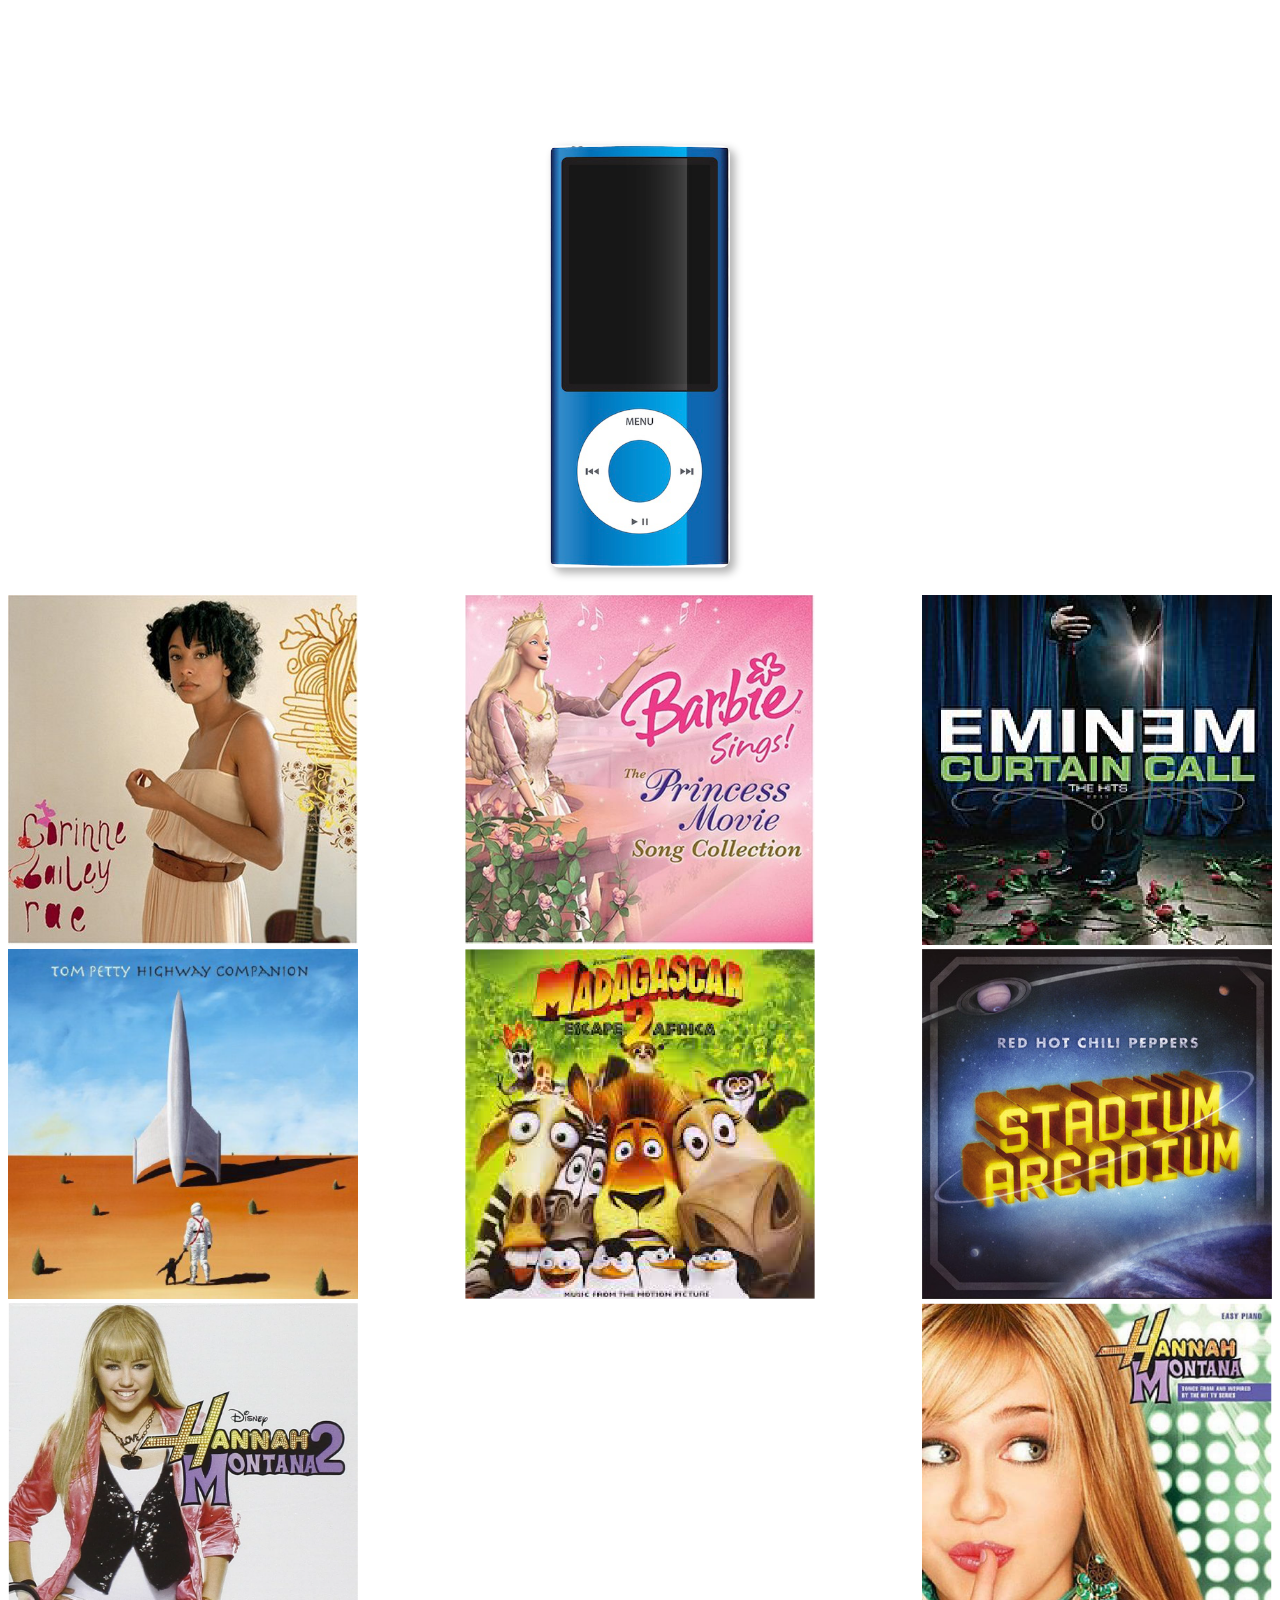
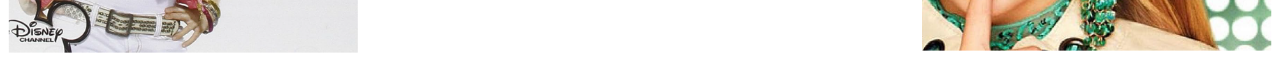
==== music.html @ 2ff9e38f "yo" ====
<!DOCTYPE html>
<html>
    <head>
        <meta charset="utf-8">
        <meta http-equiv="X-UA-Compatible" content="IE=edge">
        <title> Net Art Memory </title>
        <link rel="icon" type="image/x-icon" href="/imag/favicon.ico">
        <meta name="description" content="">
        <meta name="viewport" content="width=device-width, initial-scale=1">
        <link rel="stylesheet" href="css/style.css">
        <link rel="stylesheet" type="text/css" href="css/stylesheet.css">
    </head>

    <body>
        <nav>
            <a href="index.html"> 
                <img src="img/Ipod PNG.png" alt="Ipod turned off" class="ipod-image"> 
            </a>
        </nav>



            <main class="applebox">
            <div class="corine">
                <img src="img/albumbs/corine.jpg" alt="corine">
            </div>
    
            <div class="princess">
                <img src="img/albumbs/princess.png" alt="princess image">
            </div>
    
            <div class="curtain.call">
                <img src="img/albumbs/curtain.call.png" alt="apple one">
            </div>
    
            <div class="tom">
                <img src="img/albumbs/tom.png" alt="tom">
            </div>
    
            <div class="madagascar">
                <img src="img/albumbs/madagascar.png" alt="madagascar">
            </div>
    
            <div class="peppers">
                <img src="img/albumbs/peppers.jpg" alt="apple one">
            </div>
    
            <div class="hannah">
                <img src="img/albumbs/hannah.png" alt="hannah">
            </div>
    
            <div class="hannah_2">
                <img src="img/albumbs/hannah.2.png" alt="hannah.2">
            </div>
        </main>
    </body>
</html>
---- css/style.css ----
body{
    background-image: url("/img/gif_background.gif");
    background-position: center;
    background-repeat: repeat;
    background-size: cover;

   
    text-align: center;
    text-decoration: none;
    font-family:monospace;
    font-weight: 300;
    font-style: normal;
    padding: 0px; 
    color: rgb(197, 20, 220);
}


.ipod-image {
    width: 200px;
    height: auto;  
    border-radius: 10px;
    box-shadow: 5px 5px 10px rgba(0, 0, 0, 0.3);
    margin-top: 9%;
    transform: scale(0.9);
}


img {
    padding: 0px; 
    max-width: 350px;
}


  .standing {
    position: absolute;
    top: -1%;
    left: 80%;
}

.boutique {
    position: absolute;
    top: 62%;
    left: 50%;
}

.oui_oui {
    position: absolute;
    top: 43%;
    width: 100%;
    height: auto;
    right: 10%;
    transform: scale(0.5);
}


.ta_da {
    position: absolute;
    top: 0%;
    width: 100%;
    height: auto;
    right: 40%;
    
}

.twins {
    position: absolute;
    top: 77%;
    width: 100%;
    height: auto;
    right: 40%
}

.good_butterfly {
    position: absolute;
    top: 15%;
    height: auto;
    right: 18%;
    transform: scale(0.7);
}

.blue_star {
    position: absolute;
    top: 60%;
    height: auto;
    right: -10%;
    transform: scale(0.6);
}


.three_stars {
    position: absolute;
    top: 21%;
    height: auto;
    right:64%;
    transform: scale(0.3);
}

.spiky_star {
    position: absolute;
    top: 81%;
    height: auto;
    right:18%;
}

.blue_butterfly {
    position: absolute;
    top: -4%;
    height: auto;
    right: 62%;
    transform: scale(0.3);
}

@media screen and (max-width: 767px){
    body {
        background-color: aqua;
    }
} 


.computer {
    width: 300px;
    position: absolute;
    top: 25%;
    left: 25%;
}

.applebox {
    background-image: url("/img/gif_background.gif");
    background-position: center;
    background-repeat: repeat;
    background-size: cover;
    display: flex;
    flex-direction: row;
    flex-wrap: wrap;
    justify-content: space-between;
}
    

/*
.corine {
    margin: 1%;
    text-align: center;
   
    }
    
    .princess {
        margin: 1%;
 
    }
    
    .curtain.call {
        margin: 1%;

    }
    
    .tom {
        margin: 1%;
 
    }
    
    .madagascar {
        margin: 1%;
     
    }
    .peppers {
        margin: 1%;
    
    }
    
    .hannah {
        margin: 1%;

    }
    
    .hannah_2 {
        margin: 1%;
  
    }
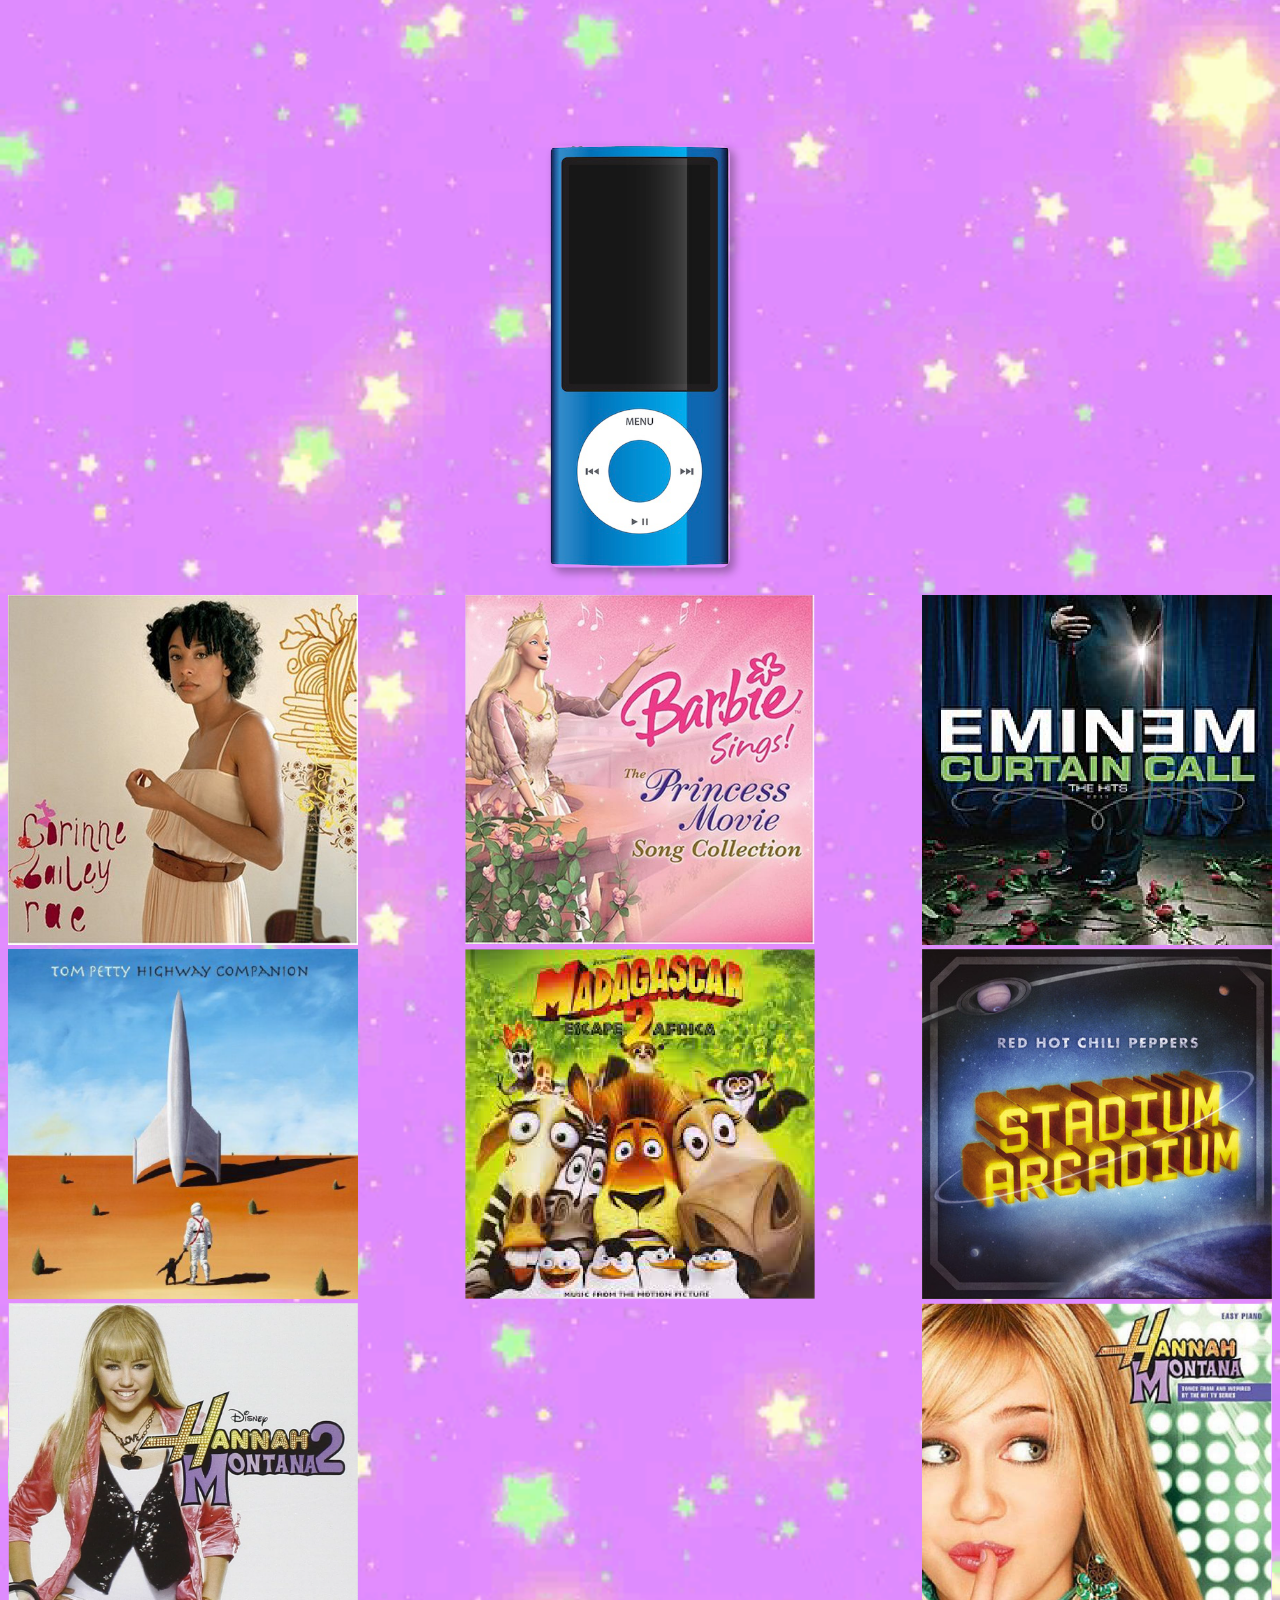
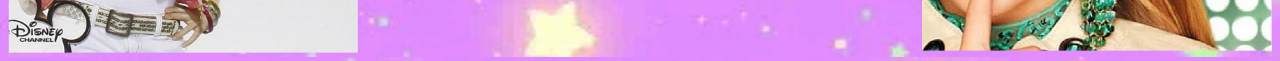
==== commit d519577e: "d" ====
--- a/music.html
+++ b/music.html
@@ -22,7 +22,7 @@
 
             <main class="applebox">
             <div class="corine">
-                <img src="img/albumbs/corine.jpg" alt="corine">
+                <img src="img/albumbs/corine.jpg" alt="corines">
             </div>
     
             <div class="princess">
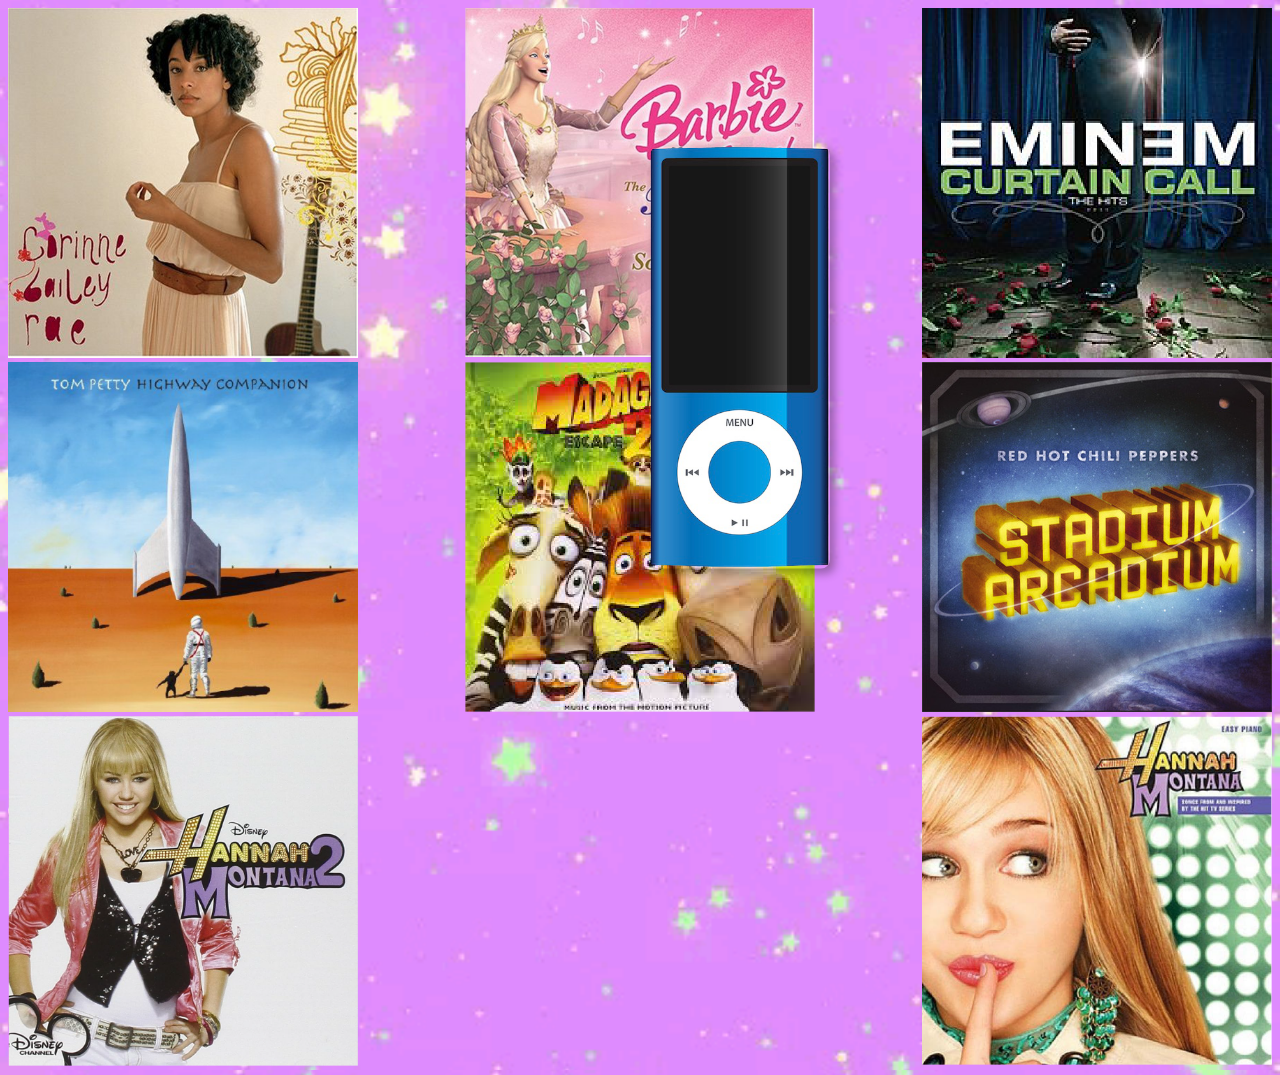
==== commit e587e97b: "bg" ====
--- a/music.html
+++ b/music.html
@@ -14,7 +14,7 @@
     <body>
         <nav>
             <a href="index.html"> 
-                <img src="img/Ipod PNG.png" alt="Ipod turned off" class="ipod-image"> 
+                <img src="img/Ipod PNG.png" alt="Ipod turned off" class="ipod_PNG"> 
             </a>
         </nav>
 
--- a/css/style.css
+++ b/css/style.css
@@ -1,10 +1,8 @@
 body{
-    background-image: url("/img/gif_background.gif");
+    background-image: url("../img/gif_background.gif");
     background-position: center;
     background-repeat: repeat;
     background-size: cover;
-
-   
     text-align: center;
     text-decoration: none;
     font-family:monospace;
@@ -15,13 +13,17 @@
 }
 
 
-.ipod-image {
+
+
+.ipod_PNG {
     width: 200px;
-    height: auto;  
     border-radius: 10px;
     box-shadow: 5px 5px 10px rgba(0, 0, 0, 0.3);
     margin-top: 9%;
     transform: scale(0.9);
+    position:absolute;
+    z-index: 1000;
+    align-items: center;
 }
 
 
@@ -45,11 +47,11 @@
 
 .oui_oui {
     position: absolute;
-    top: 43%;
+    top: 34%;
     width: 100%;
     height: auto;
     right: 10%;
-    transform: scale(0.5);
+    transform: scale(0.7);
 }
 
 
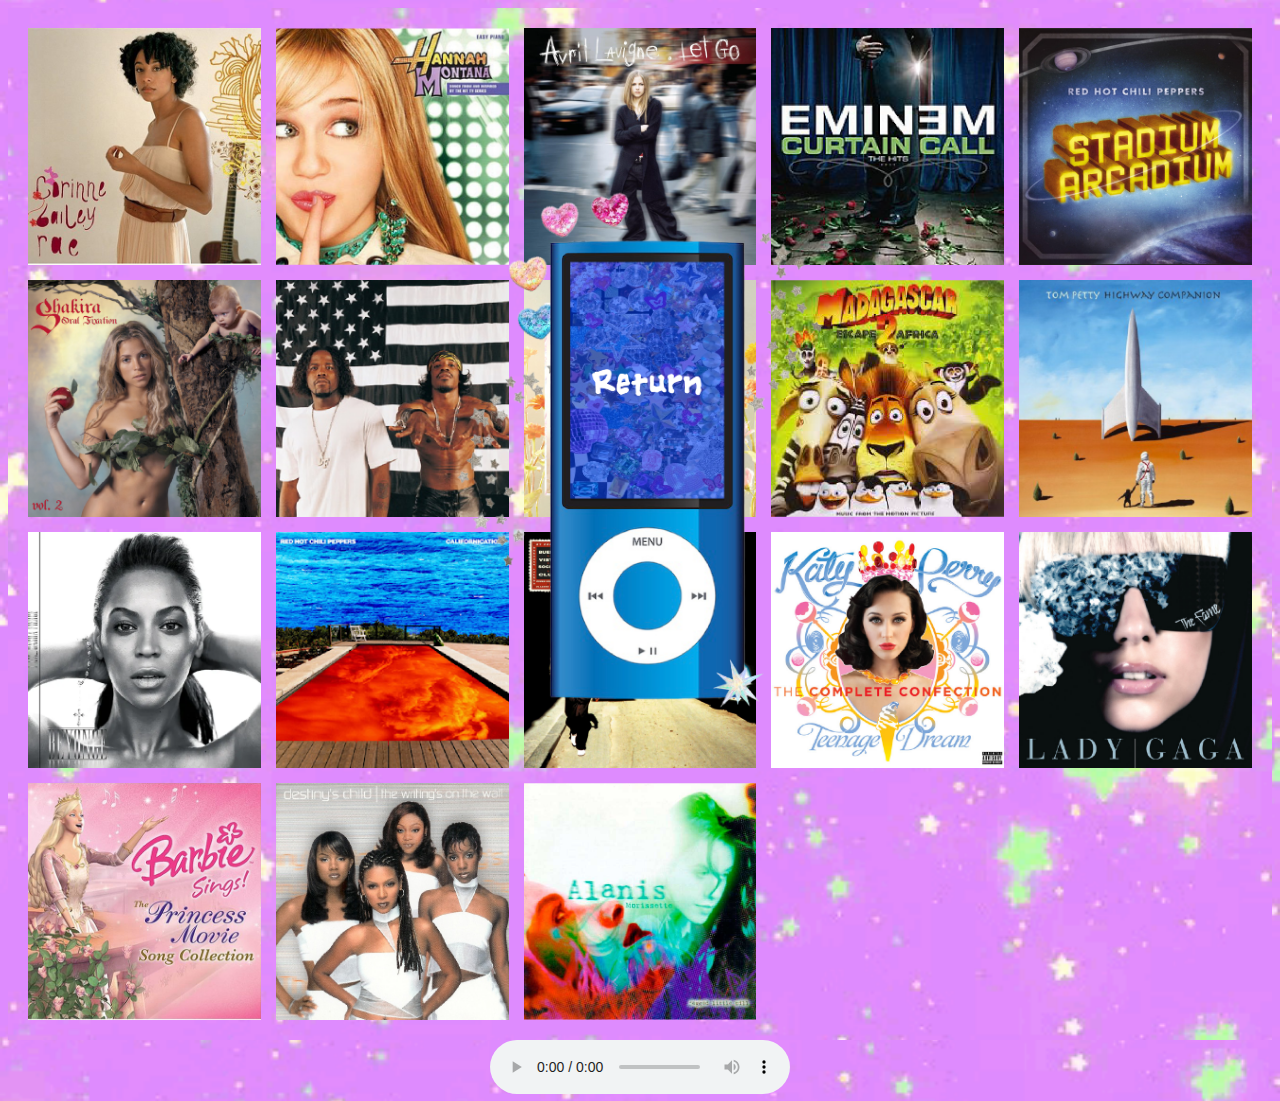
==== commit bcb38b97: "SO MUCH AWESOME STUFF" ====
--- a/music.html
+++ b/music.html
@@ -4,7 +4,7 @@
         <meta charset="utf-8">
         <meta http-equiv="X-UA-Compatible" content="IE=edge">
         <title> Net Art Memory </title>
-        <link rel="icon" type="image/x-icon" href="/imag/favicon.ico">
+        <link rel="icon" type="image/x-icon" href="/img/favicon.ico">
         <meta name="description" content="">
         <meta name="viewport" content="width=device-width, initial-scale=1">
         <link rel="stylesheet" href="css/style.css">
@@ -14,44 +14,94 @@
     <body>
         <nav>
             <a href="index.html"> 
-                <img src="img/Ipod PNG.png" alt="Ipod turned off" class="ipod_PNG"> 
+                <img src="img/music_ipod.png" alt="Ipod turned off" class="music_ipod"> 
             </a>
         </nav>
 
+        <main class="albums">
+            <div class="corine">
+                <img src="img/albumbs/corine.jpg" alt="corines" onclick="playSong('audio/corine.mp3')">
+            </div>
+            <div class="hannah_2">
+                <img src="img/albumbs/hannah.2.png" alt="hannah.2" onclick="playSong('audio/hannah.mp3')">
+            </div>
 
-
-            <main class="applebox">
-            <div class="corine">
-                <img src="img/albumbs/corine.jpg" alt="corines">
+            <div class="avril">
+                <img src="img/albumbs/avril.png" alt="avril" onclick="playSong('audio/hannah_2.mp3')">
             </div>
     
-            <div class="princess">
-                <img src="img/albumbs/princess.png" alt="princess image">
-            </div>
-    
-            <div class="curtain.call">
-                <img src="img/albumbs/curtain.call.png" alt="apple one">
-            </div>
-    
-            <div class="tom">
-                <img src="img/albumbs/tom.png" alt="tom">
-            </div>
-    
-            <div class="madagascar">
-                <img src="img/albumbs/madagascar.png" alt="madagascar">
+            <div class="curtain_call">
+                <img src="img/albumbs/curtain.call.png" alt="curtain call" onclick="playSong('audio/curtain_call.mp3')">
             </div>
     
             <div class="peppers">
-                <img src="img/albumbs/peppers.jpg" alt="apple one">
+                <img src="img/albumbs/peppers.jpg" alt="peppers" onclick="playSong('audio/peppers.mp3')">
             </div>
-    
-            <div class="hannah">
-                <img src="img/albumbs/hannah.png" alt="hannah">
+
+            <div class="shakira">
+                <img src="img/albumbs/shakira.png" alt="shakira" onclick="playSong('audio/hannah_2.mp3')">
             </div>
-    
-            <div class="hannah_2">
-                <img src="img/albumbs/hannah.2.png" alt="hannah.2">
+
+            <div class="outkast">
+                <img src="img/albumbs/outkast.png" alt="outkast" onclick="playSong('audio/hannah_2.mp3')">
             </div>
+
+            <div class="katy_1">
+                <img src="img/albumbs/katy_1.png" alt="avril" onclick="playSong('audio/hannah_2.mp3')">
+            </div>
+
+            <div class="madagascar">
+                <img src="img/albumbs/madagascar.png" alt="madagascar" onclick="playSong('audio/madagascar.mp3')">
+            </div>
+
+            <div class="tom">
+                <img src="img/albumbs/tom.png" alt="tom" onclick="playSong('audio/tom.mp3')">
+            </div>
+
+            <div class="beyonce">
+                <img src="img/albumbs/beyonce.png" alt="beyonce" onclick="playSong('audio/hannah_2.mp3')">
+            </div>
+
+            <div class="peppers_2">
+                <img src="img/albumbs/peppers_2.png" alt="peppers" onclick="playSong('audio/hannah_2.mp3')">
+            </div>
+
+            <div class="buena_vista">
+                <img src="img/albumbs/buena_vista.png" alt="buena_vista" onclick="playSong('audio/hannah_2.mp3')">
+            </div>
+
+            <div class="katy_2">
+                <img src="img/albumbs/katy_2.png" alt="katy_2" onclick="playSong('audio/hannah_2.mp3')">
+            </div>
+
+            <div class="gaga">
+                <img src="img/albumbs/gaga.png" alt="gaga" onclick="playSong('audio/hannah_2.mp3')">
+            </div>
+
+            <div class="princess">
+                <img src="img/albumbs/princess.png" alt="princess image" onclick="playSong('audio/princess.mp3')">
+            </div>
+
+            <div class="destiney">
+                <img src="img/albumbs/destiney.png" alt="destiney" onclick="playSong('audio/princess.mp3')">
+            </div>
+
+            <div class="alanis">
+                <img src="img/albumbs/alanis.png" alt="alanis" onclick="playSong('audio/princess.mp3')">
+            </div>
+
+
         </main>
+
+        <!-- Audio Player -->
+        <audio id="player" controls></audio>
+
+        <script>
+            function playSong(songSrc) {
+                let player = document.getElementById("player");
+                player.src = songSrc;
+                player.play();
+            }
+        </script>
     </body>
-</html>+</html>
--- a/css/style.css
+++ b/css/style.css
@@ -1,3 +1,5 @@
+/* This is page 1 (index.html) */
+
 body{
     background-image: url("../img/gif_background.gif");
     background-position: center;
@@ -9,101 +11,87 @@
     font-weight: 300;
     font-style: normal;
     padding: 0px; 
-    color: rgb(197, 20, 220);
+    color: rgb(255, 255, 255);
+}
+img[src="img/index_ipod.png"] {
+    width: 500px;
+    height: auto;
+    transition: transform 0.3s ease-in-out;
+    margin-top: 7%;
+}
+img[src="img/index_ipod.png"]:hover {
+    transform: scale(1.1);
+}
+img {
+    padding: 0px; 
+    max-width: 500px;
 }
 
+/* Below are all my image assets */
 
-
-
-.ipod_PNG {
-    width: 200px;
-    border-radius: 10px;
-    box-shadow: 5px 5px 10px rgba(0, 0, 0, 0.3);
-    margin-top: 9%;
-    transform: scale(0.9);
-    position:absolute;
-    z-index: 1000;
-    align-items: center;
+.standing {
+    position: absolute;
+    top: -5%;
+    left: 80%;
+    transform: scale(0.9); 
 }
-
-
-img {
-    padding: 0px; 
-    max-width: 350px;
-}
-
-
-  .standing {
-    position: absolute;
-    top: -1%;
-    left: 80%;
-}
-
 .boutique {
     position: absolute;
     top: 62%;
     left: 50%;
+    transform: scale(0.5); 
 }
-
 .oui_oui {
     position: absolute;
-    top: 34%;
+    top: 13%;
     width: 100%;
     height: auto;
     right: 10%;
-    transform: scale(0.7);
+    transform: scale(0.5);
 }
-
-
-.ta_da {
+.balloons {
     position: absolute;
-    top: 0%;
+    top: -8%;
+    width: 100%;
+    right: 46%;
+    transform: scale(0.8);  
+}
+.twins {
+    position: absolute;
+    top: 66%;
     width: 100%;
     height: auto;
     right: 40%;
-    
+    transform: scale(0.8); 
 }
-
-.twins {
-    position: absolute;
-    top: 77%;
-    width: 100%;
-    height: auto;
-    right: 40%
-}
-
 .good_butterfly {
     position: absolute;
-    top: 15%;
+    top: -10%;
     height: auto;
-    right: 18%;
-    transform: scale(0.7);
+    right: 8%;
+    transform: scale(0.5);
 }
-
 .blue_star {
     position: absolute;
-    top: 60%;
+    top: 40%;
     height: auto;
     right: -10%;
-    transform: scale(0.6);
+    transform: scale(0.4);
 }
-
-
 .three_stars {
     position: absolute;
-    top: 21%;
+    top: 37%;
     height: auto;
-    right:64%;
+    right:59%;
     transform: scale(0.3);
 }
-
 .spiky_star {
     position: absolute;
-    top: 81%;
+    top: 85%;
     height: auto;
     right:18%;
+    transform: scale(0.5);
 }
-
 .blue_butterfly {
     position: absolute;
     top: -4%;
@@ -112,70 +100,60 @@
     transform: scale(0.3);
 }
 
-@media screen and (max-width: 767px){
-    body {
-        background-color: aqua;
-    }
-} 
 
+/* Below is my page #2, after clicking the Ipod! 
+NOTE TO CARRIE: I used chat GPT to help me make my grid become responsive, and also to find the hover effect! */
 
-.computer {
-    width: 300px;
+.music_ipod {
+    width: 500px;
+    transform: scale(0.9);
     position: absolute;
-    top: 25%;
-    left: 25%;
+    top: 50%; 
+    left: 50%; 
+    transform: translate(-50%, -50%) scale(0.9);
+    z-index: 1000;
+    transition: transform 0.3s ease-in-out;
 }
 
-.applebox {
+img[src="img/music_ipod.png"]:hover {
+    transform: translate(-50%, -50%) scale(1.01);
+}
+
+/* Responsive Grid Layout */
+.albums {
     background-image: url("/img/gif_background.gif");
     background-position: center;
     background-repeat: repeat;
     background-size: cover;
+    display: grid;
+    grid-template-columns: repeat(auto-fit, minmax(200px, 1fr));
+    gap: 15px;
+    padding: 20px;
+    justify-items: center;
+}
+.album {
+    width: 100%;
+    aspect-ratio: 1 / 1;
     display: flex;
-    flex-direction: row;
-    flex-wrap: wrap;
-    justify-content: space-between;
+    align-items: center;
+    justify-content: center;
 }
-    
+.albums img {
+    width: 100%;
+    height: 100%;
+    object-fit: cover;
+    transition: transform 0.3s ease, box-shadow 0.3s ease, opacity 0.2s ease;
+    cursor: pointer;
+}
 
-/*
-.corine {
-    margin: 1%;
-    text-align: center;
-   
-    }
-    
-    .princess {
-        margin: 1%;
- 
-    }
-    
-    .curtain.call {
-        margin: 1%;
+/* Hover Effects */
+.albums img:hover {
+    transform: scale(1.1); /* Slight enlargement */
+    box-shadow: 0px 10px 15px rgb(255, 255, 255); /* Glowing effect */
+}
 
-    }
-    
-    .tom {
-        margin: 1%;
- 
-    }
-    
-    .madagascar {
-        margin: 1%;
-     
-    }
-    .peppers {
-        margin: 1%;
-    
-    }
-    
-    .hannah {
-        margin: 1%;
-
-    }
-    
-    .hannah_2 {
-        margin: 1%;
-  
-    }
-    +/* Click Effects */
+.albums img:active {
+    transform: scale(0.95); /* Slight shrink */
+    opacity: 0.8; /* Dim effect */
+}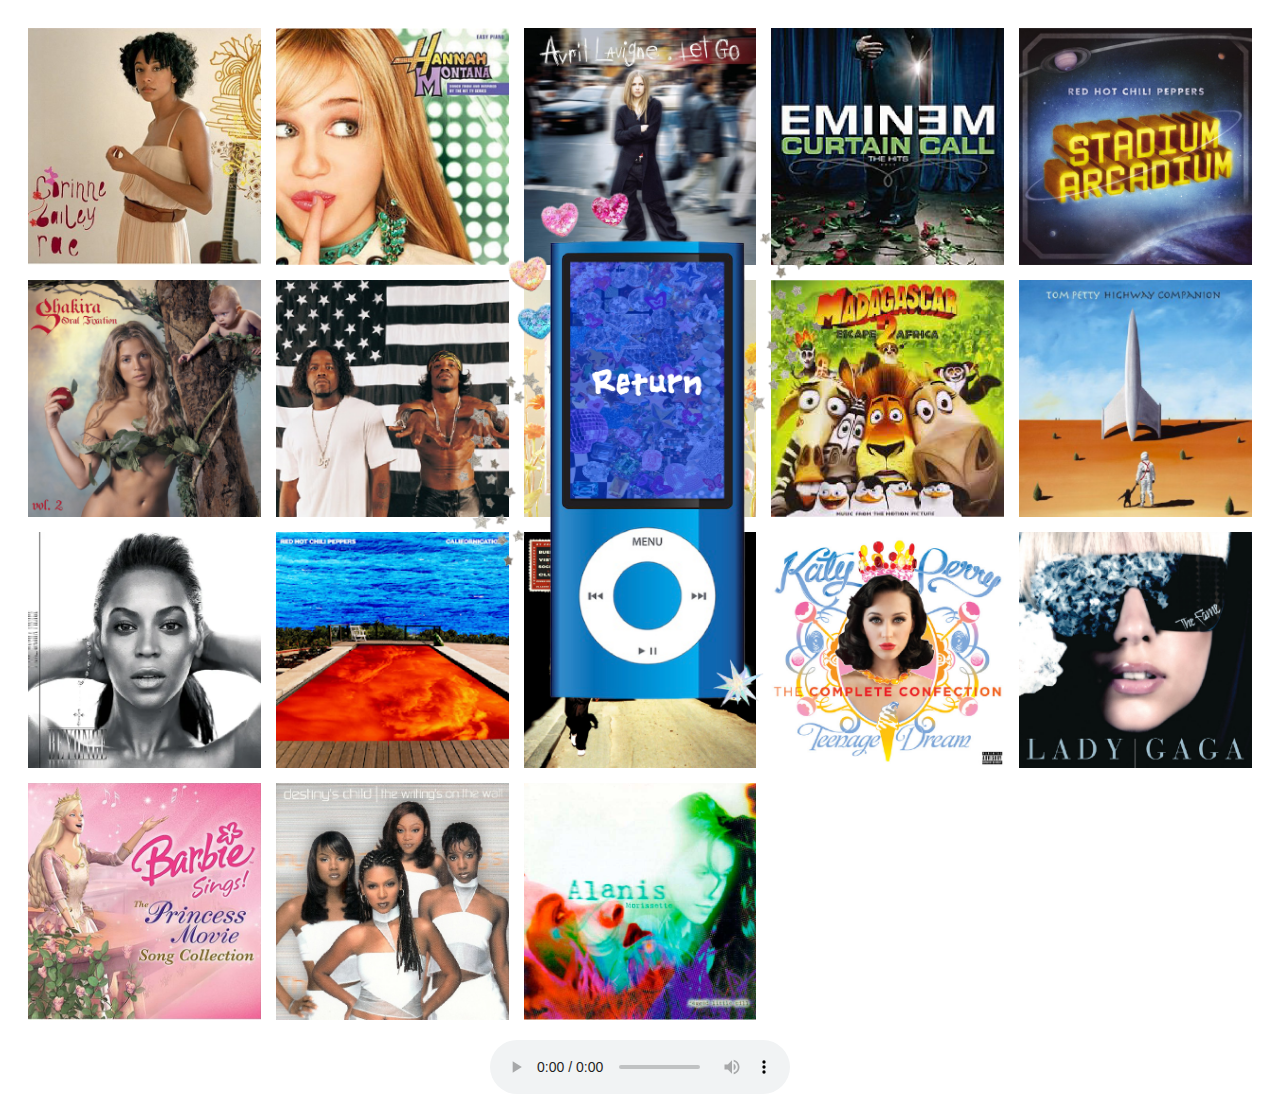
==== commit c02f7966: "new songs" ====
--- a/music.html
+++ b/music.html
@@ -23,7 +23,7 @@
                 <img src="img/albumbs/corine.jpg" alt="corines" onclick="playSong('audio/corine.mp3')">
             </div>
             <div class="hannah_2">
-                <img src="img/albumbs/hannah.2.png" alt="hannah.2" onclick="playSong('audio/hannah.mp3')">
+                <img src="img/albumbs/hannah.2.png" alt="hannah.2" onclick="playSong('audio/hannah_2.mp3')">
             </div>
 
             <div class="avril">
--- a/css/style.css
+++ b/css/style.css
@@ -27,7 +27,7 @@
     max-width: 500px;
 }
 
-/* Below are all my image assets */
+/* Below are all my image assets! */
 
 .standing {
     position: absolute;
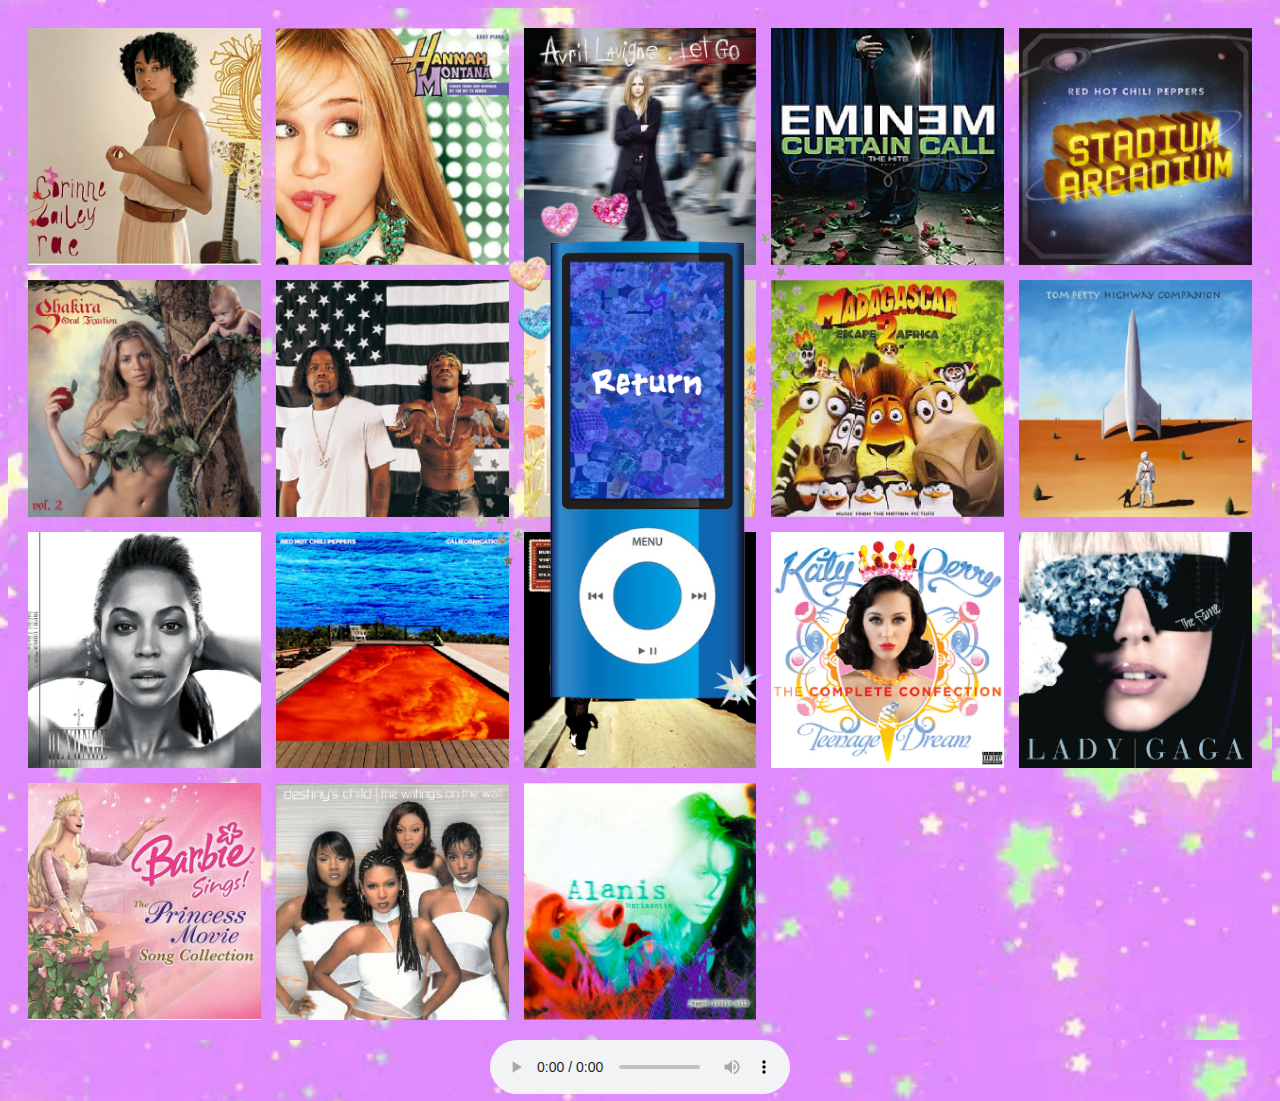
==== commit ee53bff7: "new" ====
--- a/music.html
+++ b/music.html
@@ -18,11 +18,14 @@
             </a>
         </nav>
 
+
+   <!--  <h1>✧*:WHY ARENT MY NEW SONGS UPLOADING TO GITHUB*</h1> -->
+
         <main class="albums">
             <div class="corine">
                 <img src="img/albumbs/corine.jpg" alt="corines" onclick="playSong('audio/corine.mp3')">
             </div>
-            <div class="hannah_2">
+            <div class="hannah_2"> 
                 <img src="img/albumbs/hannah.2.png" alt="hannah.2" onclick="playSong('audio/hannah_2.mp3')">
             </div>
 
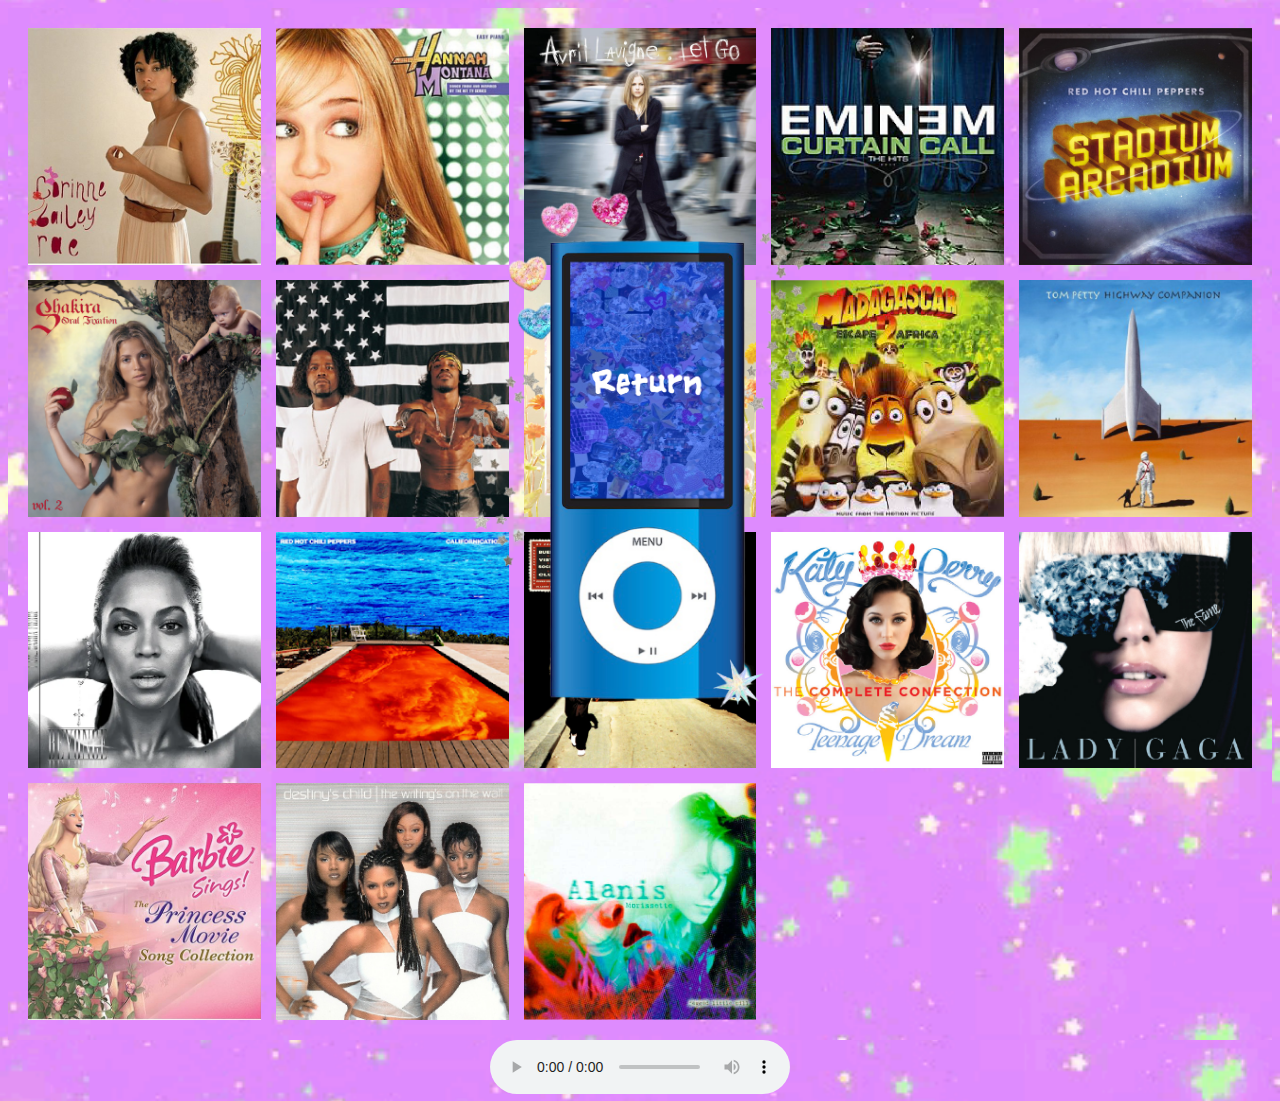
==== commit 02f3c4d3: "new" ====
--- a/music.html
+++ b/music.html
@@ -25,16 +25,16 @@
             <div class="corine">
                 <img src="img/albumbs/corine.jpg" alt="corines" onclick="playSong('audio/corine.mp3')">
             </div>
-            <div class="hannah_2"> 
-                <img src="img/albumbs/hannah.2.png" alt="hannah.2" onclick="playSong('audio/hannah_2.mp3')">
+            <div class="hannah2"> 
+                <img src="img/albumbs/hannah_2.png" alt="hannah_2" onclick="playSong('audio/hannah_2.mp3')">
             </div>
 
             <div class="avril">
-                <img src="img/albumbs/avril.png" alt="avril" onclick="playSong('audio/hannah_2.mp3')">
+                <img src="img/albumbs/avril.png" alt="avril" onclick="playSong()">
             </div>
     
             <div class="curtain_call">
-                <img src="img/albumbs/curtain.call.png" alt="curtain call" onclick="playSong('audio/curtain_call.mp3')">
+                <img src="img/albumbs/curtain.call.png" alt="curtain call" onclick="playSong()">
             </div>
     
             <div class="peppers">
@@ -42,15 +42,15 @@
             </div>
 
             <div class="shakira">
-                <img src="img/albumbs/shakira.png" alt="shakira" onclick="playSong('audio/hannah_2.mp3')">
+                <img src="img/albumbs/shakira.png" alt="shakira" onclick="playSong('audio')">
             </div>
 
             <div class="outkast">
-                <img src="img/albumbs/outkast.png" alt="outkast" onclick="playSong('audio/hannah_2.mp3')">
+                <img src="img/albumbs/outkast.png" alt="outkast" onclick="playSong('audio/')">
             </div>
 
             <div class="katy_1">
-                <img src="img/albumbs/katy_1.png" alt="avril" onclick="playSong('audio/hannah_2.mp3')">
+                <img src="img/albumbs/katy_1.png" alt="avril" onclick="playSong('audio/')">
             </div>
 
             <div class="madagascar">
@@ -62,23 +62,23 @@
             </div>
 
             <div class="beyonce">
-                <img src="img/albumbs/beyonce.png" alt="beyonce" onclick="playSong('audio/hannah_2.mp3')">
+                <img src="img/albumbs/beyonce.png" alt="beyonce" onclick="playSong('audio/')">
             </div>
 
             <div class="peppers_2">
-                <img src="img/albumbs/peppers_2.png" alt="peppers" onclick="playSong('audio/hannah_2.mp3')">
+                <img src="img/albumbs/peppers_2.png" alt="peppers" onclick="playSong('audio/')">
             </div>
 
             <div class="buena_vista">
-                <img src="img/albumbs/buena_vista.png" alt="buena_vista" onclick="playSong('audio/hannah_2.mp3')">
+                <img src="img/albumbs/buena_vista.png" alt="buena_vista" onclick="playSong('audio/3')">
             </div>
 
             <div class="katy_2">
-                <img src="img/albumbs/katy_2.png" alt="katy_2" onclick="playSong('audio/hannah_2.mp3')">
+                <img src="img/albumbs/katy_2.png" alt="katy_2" onclick="playSong('audio/')">
             </div>
 
             <div class="gaga">
-                <img src="img/albumbs/gaga.png" alt="gaga" onclick="playSong('audio/hannah_2.mp3')">
+                <img src="img/albumbs/gaga.png" alt="gaga" onclick="playSong('audi')">
             </div>
 
             <div class="princess">
@@ -86,11 +86,11 @@
             </div>
 
             <div class="destiney">
-                <img src="img/albumbs/destiney.png" alt="destiney" onclick="playSong('audio/princess.mp3')">
+                <img src="img/albumbs/destiney.png" alt="destiney" onclick="playSong('audio/mp3')">
             </div>
 
             <div class="alanis">
-                <img src="img/albumbs/alanis.png" alt="alanis" onclick="playSong('audio/princess.mp3')">
+                <img src="img/albumbs/alanis.png" alt="alanis" onclick="playSong('audio/p3')">
             </div>
 
 
